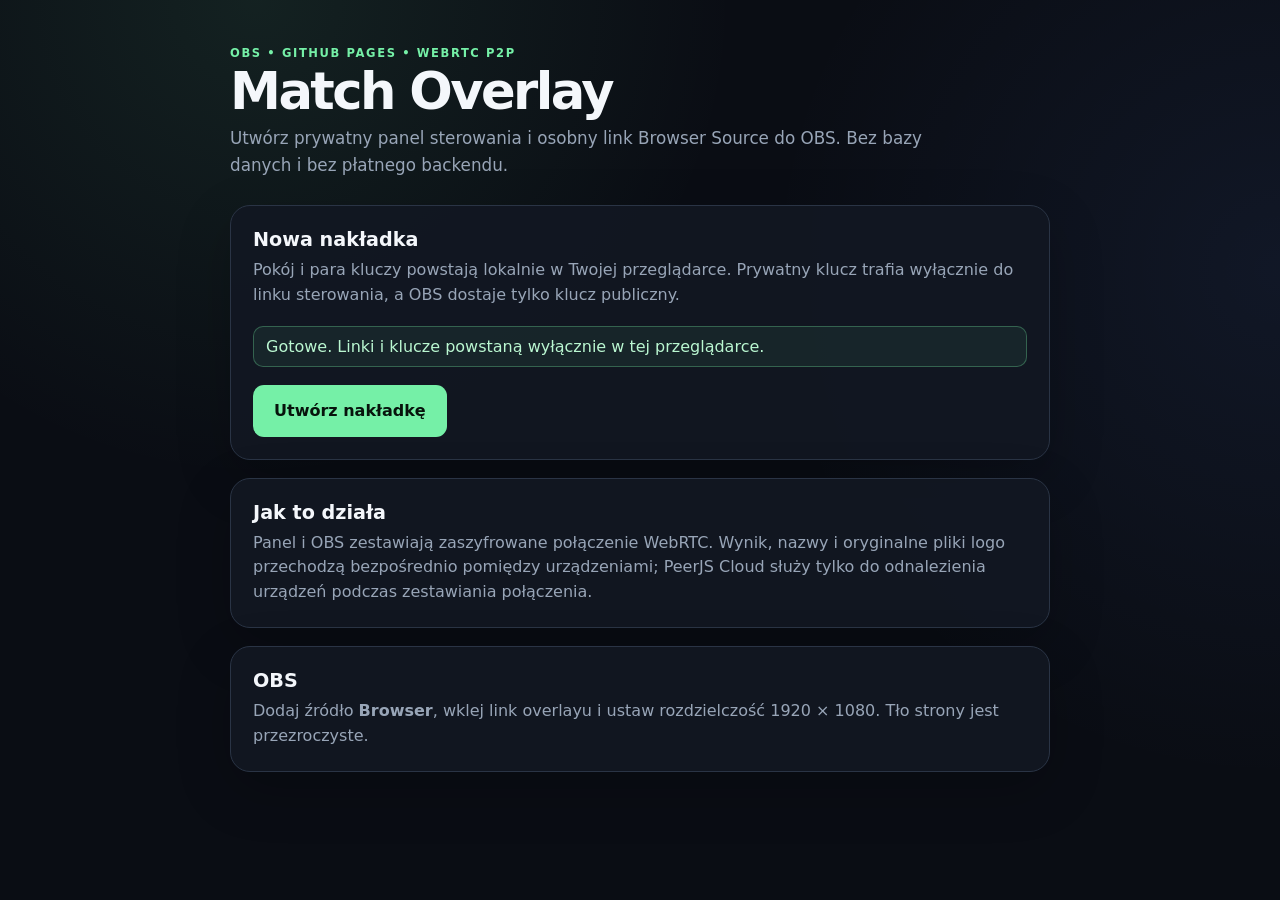
==== index.html @ aa177356 "y" ====
<!doctype html>
<html lang="pl">
<head>
  <meta charset="utf-8">
  <meta name="viewport" content="width=device-width,initial-scale=1">
  <meta name="referrer" content="no-referrer">
  <meta http-equiv="Content-Security-Policy" content="default-src 'self'; script-src 'self'; img-src 'self' data: blob:; style-src 'self'; frame-src 'self'; object-src 'none'; base-uri 'none'; form-action 'none'">
  <title>Match Overlay — konfigurator</title>
  <link rel="stylesheet" href="assets/css/common.css">
</head>
<body class="app-page">
  <main class="shell narrow">
    <header class="hero">
      <span class="eyebrow">OBS • GitHub Pages • WebRTC P2P</span>
      <h1>Match Overlay</h1>
      <p>Utwórz prywatny panel sterowania i osobny link Browser Source do OBS. Bez bazy danych i bez płatnego backendu.</p>
    </header>

    <section class="panel stack-lg">
      <div>
        <h2>Nowa nakładka</h2>
        <p class="muted">Pokój i para kluczy powstają lokalnie w Twojej przeglądarce. Prywatny klucz trafia wyłącznie do linku sterowania, a OBS dostaje tylko klucz publiczny.</p>
      </div>

      <div id="setup-status" class="status" data-kind="neutral">Sprawdzanie przeglądarki…</div>
      <button id="create-overlay" class="button primary large" type="button">Utwórz nakładkę</button>

      <div id="created-room" class="stack-lg" hidden>
        <div class="success-card">
          <strong>Gotowe.</strong>
          <span>Nie publikuj prywatnego linku sterowania. Do OBS dodaj wyłącznie link overlayu.</span>
        </div>

        <label class="field">
          <span>Prywatny link sterowania</span>
          <div class="copy-row">
            <input id="control-link" readonly>
            <button id="copy-control" class="button" type="button">Kopiuj</button>
          </div>
        </label>

        <label class="field">
          <span>Link Browser Source do OBS</span>
          <div class="copy-row">
            <input id="overlay-link" readonly>
            <button id="copy-overlay" class="button" type="button">Kopiuj</button>
          </div>
        </label>

        <a id="open-control" class="button primary" href="#" target="_blank" rel="noreferrer">Otwórz panel sterowania</a>
      </div>
    </section>

    <section class="panel stack">
      <h2>Jak to działa</h2>
      <p class="muted">Panel i OBS zestawiają zaszyfrowane połączenie WebRTC. Wynik, nazwy i oryginalne pliki logo przechodzą bezpośrednio pomiędzy urządzeniami; PeerJS Cloud służy tylko do odnalezienia urządzeń podczas zestawiania połączenia.</p>
    </section>

    <section class="panel stack">
      <h2>OBS</h2>
      <p class="muted">Dodaj źródło <strong>Browser</strong>, wklej link overlayu i ustaw rozdzielczość 1920 × 1080. Tło strony jest przezroczyste.</p>
    </section>
  </main>

  <script src="assets/js/core.js"></script>
  <script src="assets/js/index.js"></script>
</body>
</html>
---- assets/css/common.css ----
:root {
  color-scheme: dark;
  font-family: Inter, ui-sans-serif, system-ui, -apple-system, BlinkMacSystemFont, "Segoe UI", sans-serif;
  --bg: #0a0d14;
  --panel: #121722;
  --panel-2: #171e2b;
  --line: #2a3445;
  --text: #f4f7fb;
  --muted: #98a5b7;
  --accent: #75f0a7;
  --accent-ink: #07130c;
  --danger: #ff7185;
  --warning: #ffd36d;
}

* { box-sizing: border-box; }
html { min-height: 100%; background: var(--bg); }
body { margin: 0; color: var(--text); }
button, input { font: inherit; }
button, a { -webkit-tap-highlight-color: transparent; }

.app-page {
  min-height: 100vh;
  background:
    radial-gradient(circle at 20% 0%, rgba(117, 240, 167, 0.09), transparent 30rem),
    radial-gradient(circle at 100% 30%, rgba(97, 143, 255, 0.08), transparent 32rem),
    var(--bg);
}

.shell { width: min(100% - 32px, 1180px); margin: 0 auto; padding: 42px 0 70px; }
.shell.narrow { max-width: 820px; }
.shell.wide { max-width: 1320px; }
.hero { margin-bottom: 26px; }
.hero h1, .topbar h1 { margin: 5px 0 8px; font-size: clamp(2rem, 4vw, 3.5rem); line-height: 1; letter-spacing: -0.05em; }
.hero p { margin: 0; max-width: 720px; color: var(--muted); font-size: 1.05rem; line-height: 1.6; }
.eyebrow { color: var(--accent); font-size: 0.72rem; font-weight: 800; letter-spacing: 0.14em; text-transform: uppercase; }

.panel { background: rgba(18, 23, 34, 0.93); border: 1px solid var(--line); border-radius: 20px; padding: 22px; box-shadow: 0 18px 55px rgba(0,0,0,.2); }
.panel + .panel { margin-top: 18px; }
.panel h2 { margin: 0 0 7px; font-size: 1.2rem; }
.stack > * + * { margin-top: 12px; }
.stack-lg > * + * { margin-top: 18px; }
.muted { color: var(--muted); line-height: 1.55; margin: 0; }

.button {
  appearance: none;
  border: 1px solid var(--line);
  background: var(--panel-2);
  color: var(--text);
  border-radius: 11px;
  min-height: 42px;
  padding: 9px 14px;
  text-decoration: none;
  font-weight: 750;
  cursor: pointer;
  display: inline-flex;
  align-items: center;
  justify-content: center;
  gap: 8px;
}
.button:hover { border-color: #43526b; transform: translateY(-1px); }
.button:active { transform: translateY(0); }
.button:disabled { opacity: .45; cursor: not-allowed; transform: none; }
.button.primary { background: var(--accent); color: var(--accent-ink); border-color: transparent; }
.button.large { min-height: 52px; padding-inline: 20px; }
.button.ghost { background: transparent; }
.button.danger { color: #ffd6dc; border-color: rgba(255, 113, 133, .32); background: rgba(255, 113, 133, .08); }

.field { display: grid; gap: 7px; }
.field > span { color: #c7d0dc; font-size: .83rem; font-weight: 700; }
input {
  width: 100%;
  border: 1px solid var(--line);
  background: #0d121b;
  color: var(--text);
  border-radius: 11px;
  min-height: 43px;
  padding: 9px 11px;
  outline: none;
}
input:focus { border-color: #6c8a7a; box-shadow: 0 0 0 3px rgba(117, 240, 167, .08); }
.copy-row { display: grid; grid-template-columns: minmax(0, 1fr) auto; gap: 8px; }
.copy-row input { font-family: ui-monospace, SFMono-Regular, Menlo, monospace; font-size: .78rem; }

.status { border: 1px solid var(--line); border-radius: 10px; padding: 10px 12px; color: var(--muted); background: #0d121b; }
.status.compact { padding: 8px 11px; font-size: .85rem; white-space: nowrap; }
.status[data-kind="ok"] { color: #baf7d1; border-color: rgba(117, 240, 167, .3); background: rgba(117, 240, 167, .07); }
.status[data-kind="warning"] { color: #ffe6a8; border-color: rgba(255, 211, 109, .3); background: rgba(255, 211, 109, .07); }
.status[data-kind="error"] { color: #ffd1d8; border-color: rgba(255, 113, 133, .3); background: rgba(255, 113, 133, .07); }

.success-card, .error-card { border-radius: 13px; padding: 14px 16px; display: grid; gap: 4px; }
.success-card { background: rgba(117, 240, 167, .08); border: 1px solid rgba(117, 240, 167, .22); }
.success-card span { color: #b4c6bd; }
.error-card { background: rgba(255, 113, 133, .08); border: 1px solid rgba(255, 113, 133, .28); color: #ffd2d9; margin-bottom: 18px; }
.topbar { display: flex; align-items: flex-end; justify-content: space-between; gap: 20px; margin-bottom: 24px; }

@media (max-width: 700px) {
  .shell { width: min(100% - 20px, 1180px); padding-top: 24px; }
  .panel { border-radius: 16px; padding: 16px; }
  .topbar { align-items: flex-start; flex-direction: column; gap: 12px; }
  .copy-row { grid-template-columns: 1fr; }
}
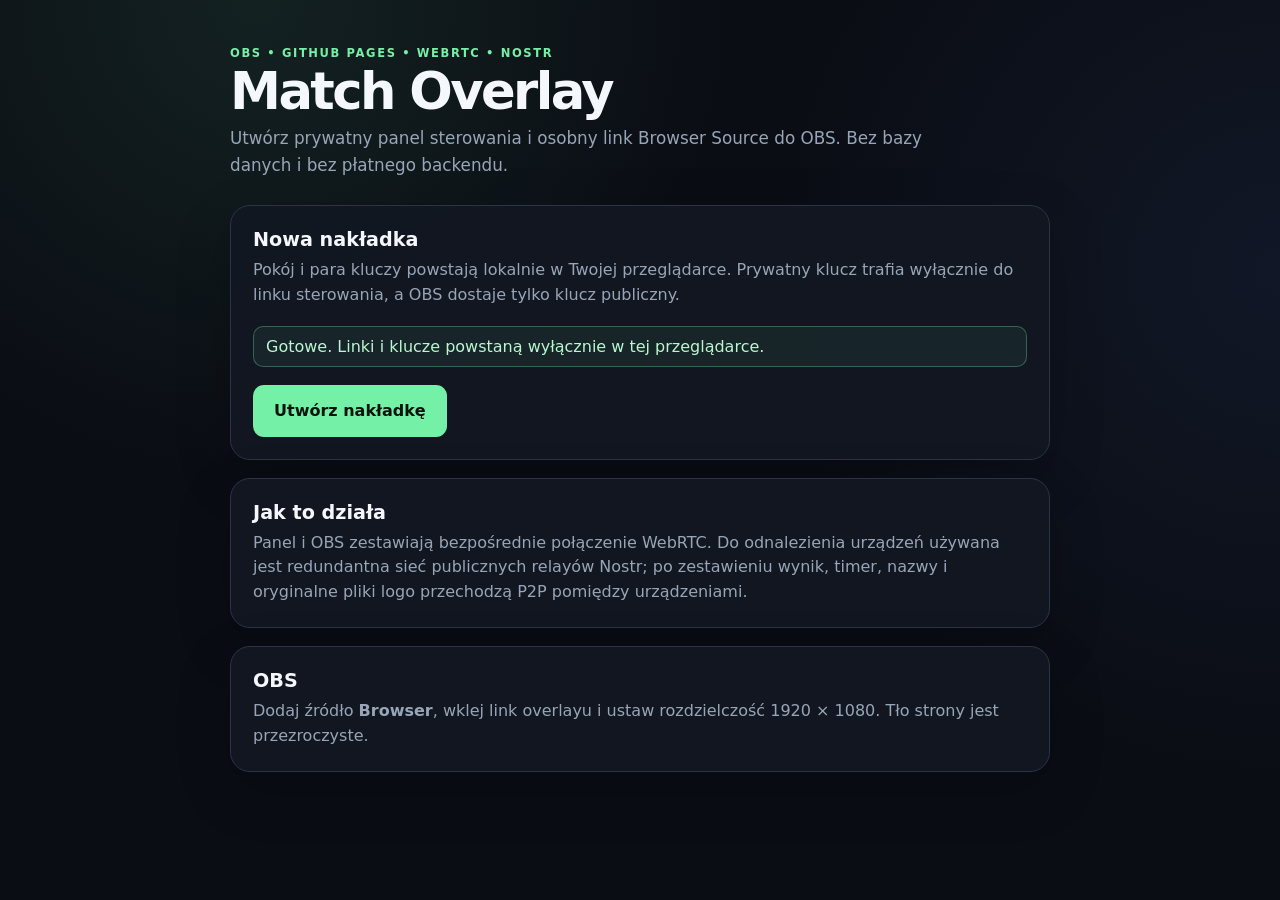
==== commit c7a5b5a4: "-p" ====
--- a/index.html
+++ b/index.html
@@ -6,12 +6,12 @@
   <meta name="referrer" content="no-referrer">
   <meta http-equiv="Content-Security-Policy" content="default-src 'self'; script-src 'self'; img-src 'self' data: blob:; style-src 'self'; frame-src 'self'; object-src 'none'; base-uri 'none'; form-action 'none'">
   <title>Match Overlay — konfigurator</title>
-  <link rel="stylesheet" href="assets/css/common.css">
+  <link rel="stylesheet" href="assets/css/common.css?v=20260825-2">
 </head>
 <body class="app-page">
   <main class="shell narrow">
     <header class="hero">
-      <span class="eyebrow">OBS • GitHub Pages • WebRTC P2P</span>
+      <span class="eyebrow">OBS • GitHub Pages • WebRTC • Nostr</span>
       <h1>Match Overlay</h1>
       <p>Utwórz prywatny panel sterowania i osobny link Browser Source do OBS. Bez bazy danych i bez płatnego backendu.</p>
     </header>
@@ -53,7 +53,7 @@
 
     <section class="panel stack">
       <h2>Jak to działa</h2>
-      <p class="muted">Panel i OBS zestawiają zaszyfrowane połączenie WebRTC. Wynik, nazwy i oryginalne pliki logo przechodzą bezpośrednio pomiędzy urządzeniami; PeerJS Cloud służy tylko do odnalezienia urządzeń podczas zestawiania połączenia.</p>
+      <p class="muted">Panel i OBS zestawiają bezpośrednie połączenie WebRTC. Do odnalezienia urządzeń używana jest redundantna sieć publicznych relayów Nostr; po zestawieniu wynik, timer, nazwy i oryginalne pliki logo przechodzą P2P pomiędzy urządzeniami.</p>
     </section>
 
     <section class="panel stack">
@@ -62,7 +62,7 @@
     </section>
   </main>
 
-  <script src="assets/js/core.js"></script>
-  <script src="assets/js/index.js"></script>
+  <script src="assets/js/core.js?v=20260825-2"></script>
+  <script src="assets/js/index.js?v=20260825-2"></script>
 </body>
 </html>
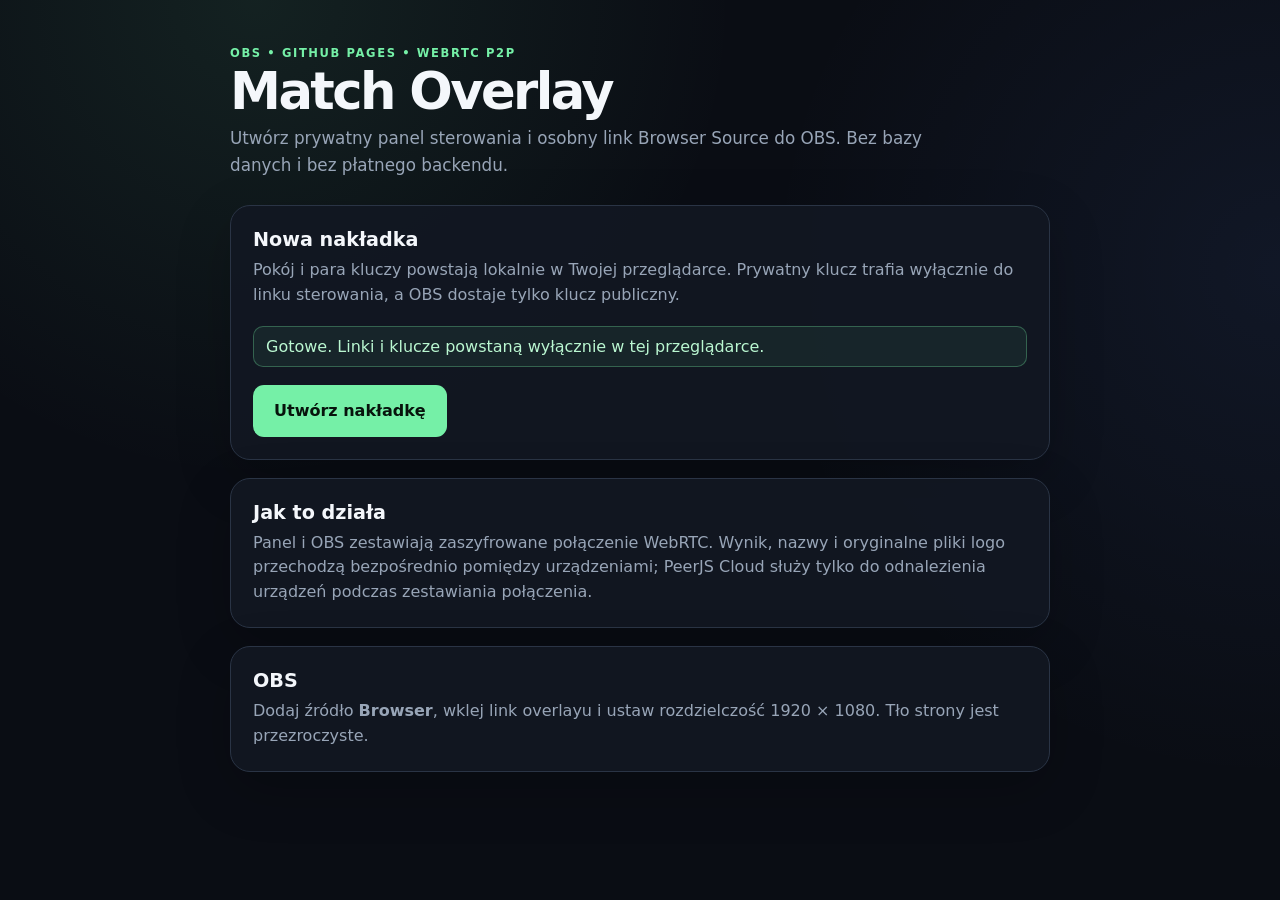
==== commit 0bae1b13: "0990" ====
--- a/index.html
+++ b/index.html
@@ -6,12 +6,12 @@
   <meta name="referrer" content="no-referrer">
   <meta http-equiv="Content-Security-Policy" content="default-src 'self'; script-src 'self'; img-src 'self' data: blob:; style-src 'self'; frame-src 'self'; object-src 'none'; base-uri 'none'; form-action 'none'">
   <title>Match Overlay — konfigurator</title>
-  <link rel="stylesheet" href="assets/css/common.css?v=20260825-2">
+  <link rel="stylesheet" href="assets/css/common.css">
 </head>
 <body class="app-page">
   <main class="shell narrow">
     <header class="hero">
-      <span class="eyebrow">OBS • GitHub Pages • WebRTC • Nostr</span>
+      <span class="eyebrow">OBS • GitHub Pages • WebRTC P2P</span>
       <h1>Match Overlay</h1>
       <p>Utwórz prywatny panel sterowania i osobny link Browser Source do OBS. Bez bazy danych i bez płatnego backendu.</p>
     </header>
@@ -53,7 +53,7 @@
 
     <section class="panel stack">
       <h2>Jak to działa</h2>
-      <p class="muted">Panel i OBS zestawiają bezpośrednie połączenie WebRTC. Do odnalezienia urządzeń używana jest redundantna sieć publicznych relayów Nostr; po zestawieniu wynik, timer, nazwy i oryginalne pliki logo przechodzą P2P pomiędzy urządzeniami.</p>
+      <p class="muted">Panel i OBS zestawiają zaszyfrowane połączenie WebRTC. Wynik, nazwy i oryginalne pliki logo przechodzą bezpośrednio pomiędzy urządzeniami; PeerJS Cloud służy tylko do odnalezienia urządzeń podczas zestawiania połączenia.</p>
     </section>
 
     <section class="panel stack">
@@ -62,7 +62,7 @@
     </section>
   </main>
 
-  <script src="assets/js/core.js?v=20260825-2"></script>
-  <script src="assets/js/index.js?v=20260825-2"></script>
+  <script src="assets/js/core.js"></script>
+  <script src="assets/js/index.js"></script>
 </body>
 </html>
